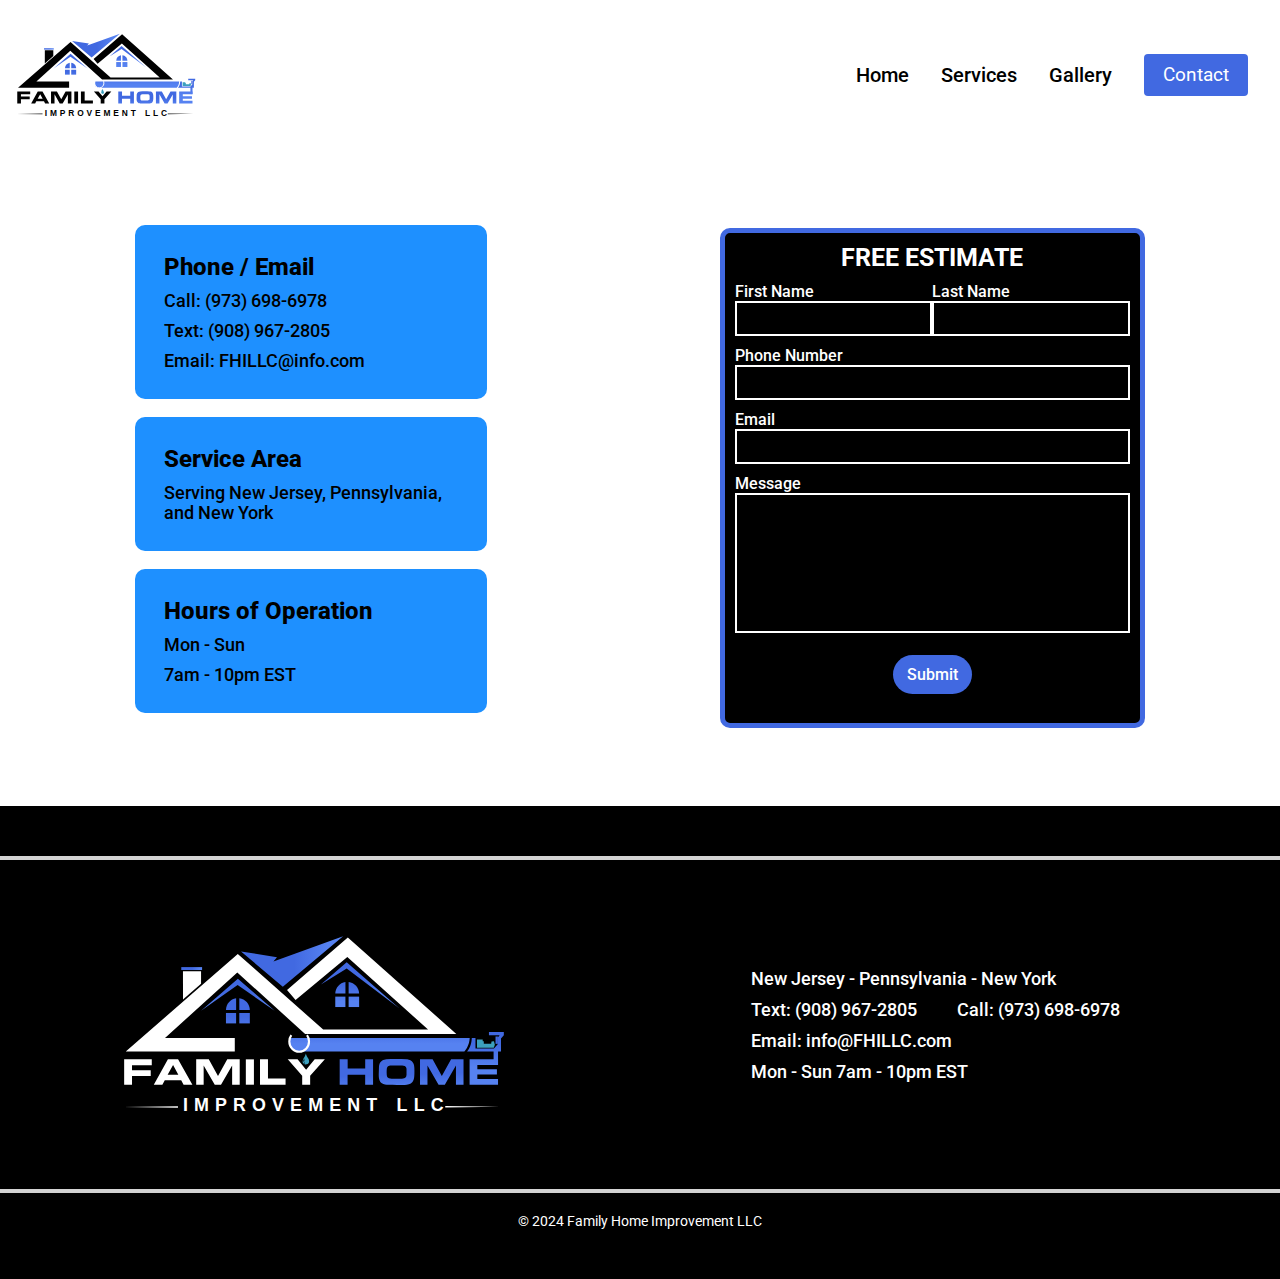
==== contact.html @ b4e6d596 "Added contact page and styling" ====
<!DOCTYPE html>
<html lang="en">
<head>
    <meta charset="UTF-8">
    <title>Contact</title>
    <meta name="viewport" content="width=device-width initial-scale=1">
    <link rel="stylesheet" href="style.css"/>
    <link rel="preconnect" href="https://fonts.googleapis.com">
    <link rel="preconnect" href="https://fonts.gstatic.com" crossorigin>
    <link href="https://fonts.googleapis.com/css2?family=Roboto:ital,wght@0,100;0,300;0,400;0,500;0,700;0,900;1,100;1,300;1,400;1,500;1,700;1,900&display=swap" rel="stylesheet">

</head>
<body>

<nav class="navbar">
    <div class="navbar_container">
        <a href="main.html" id="navbar_logo">
            <img id="logo" src="Logo.svg">
        </a>

        <ul class="navbar_menu">
            <li class="navbar_item">
                <a href="main.html" class="navbar_links">
                    Home
                </a>
            </li>
            <li class="navbar_item">
                <a href="/" class="navbar_links">
                    Services
                </a>
            </li>
            <li class="navbar_item">
                <a href="gallery.html" class="navbar_links">
                    Gallery
                </a>
            </li>

        </ul>
        <div class="navbar_btn">
            <a href="/" class="button">
                Contact
            </a></div>
        <div class="navbar_toggle" id="mobile-menu">
            <span class="bar"></span>
            <span class="bar"></span>
            <span class="bar"></span>
        </div>
    </div>
</nav>
<section class="contact">
    <div class="contact_container">
        <ul class="contact_options">
            <li>
                <h2>Phone / Email</h2>
                <div>Call: (973) 698-6978</div>
                <div>Text: (908) 967-2805</div>
                <div>Email: FHILLC@info.com</div>
            </li>
            <li>
                <h2>Service Area</h2>
                <div>Serving New Jersey, Pennsylvania, and New York</div>
            </li>
            <li>
                <h2>Hours of Operation</h2>
                <div>Mon - Sun</div>
                <div>7am - 10pm EST</div>
            </li>
        </ul>
        <form class="contact_form">
            <div class="hero_form-row">
                <div id="contact_form-title">
                    FREE ESTIMATE
                </div>
            </div>
            <div class="hero_form-row">
                <div class="hero_input">
                    <label class="hero_input-label" for="first_name">First Name</label>
                    <input class="hero_input-box" type="text" id="first_name" name="first_name" required>
                </div>
                <div class="hero_input">
                    <label class="hero_input-label" for="last_name">Last Name</label>
                    <input class="hero_input-box" type="text" id="last_name" name="last_name" required>
                </div>
            </div>
            <div class="hero_form-row">
                <div class="hero_input">
                    <label class="hero_input-label" for="number">Phone Number</label>
                    <input class="hero_input-box" type="text" id="number" name="number" required>
                </div>
            </div>
            <div class="hero_form-row">
                <div class="hero_input">
                    <label class="hero_input-label" for="email"> Email</label>
                    <input class="hero_input-box" type="text" id="email" name="email" required>
                </div>
            </div>
            <div class="hero_form-row">
                <div class="hero_input">
                    <label class="hero_input-label" for="contact_message"> Message </label>
                    <textarea id="contact_message" name="message" required></textarea>
                </div>
            </div>
            <a href="/" id="contact_button">
                Submit
            </a>

        </form>
    </div>
</section>

<section class="footer">
    <footer>

        <div id="footer_container">
            <img class="logo" src="Logo%20White.svg">
            <div id="footer_text">
                <div id="footer_states">New Jersey - Pennsylvania - New York</div>
                <div id="footer_contact">
                    <div class="footer_contact-element">Text: (908) 967-2805</div>
                    <div class="footer_contact-element">Call: (973) 698-6978</div>
                    <div id="footer_email" class="footer_contact-element">Email: info@FHILLC.com</div>
                </div>
                <div id="footer_hours">Mon - Sun 7am - 10pm EST </div>
            </div>
        </div>
        <div id="footer_copyright">&copy; 2024 Family Home Improvement LLC</div>

    </footer>
</section>
</body>
</html>
---- style.css ----
* {
    margin: 0;
    padding: 0;
    box-sizing: border-box;
    font-family: "Roboto", Arial, sans-serif;
    font-style: normal;
}


.navbar {
    background-color: white;
    position: sticky;

    top: 0; z-index: 999;
    height: 150px;
    display: flex;
    justify-content: center;
    align-items: center;
    font-size: 1.2rem;


}




.navbar_container {
    display: flex;
    justify-content: center;
    z-index: 1;
    width: 80rem;
    max-width: 100%;
    padding-right: 1.25%;
    padding-left: 1.25%;

}

#navbar_logo {
    display: flex;
    align-items: center;
    cursor: pointer;
    text-decoration: none;
    margin-right: auto;
}

#logo {
    width: 60%;
    max-height: 100%;
    /*
    width: 225px;
    height: 104px;

     */

}

.navbar_menu {
    display: flex;
    align-items: center;
    list-style: none;
    text-align: center;
    margin-left: auto;


}


.navbar_links {
    display: flex;
    text-decoration: none;
    padding: 0 1rem;

    color: black;
    font-weight: 500;
    font-size: 1.25rem;


}


.navbar_btn {
    display: flex;
    justify-content: center;
    align-items: center;
    padding: 0 1rem;
    max-height: 150px;

}

.button {
    max-height: 150px;
    display: flex;
    justify-content: center;
    align-items: center;
    text-decoration: none;
    padding: .6rem 1.2rem;
    border: none;
    outline: none;
    border-radius: 4px;
    background: #4169E1;
    color: #fff;
}

.button:hover {
    background: grey;
    transition: all 0.3s ease;
}

.navbar_links:hover {
    color: #4169E1;
    transition: all 0.3s ease;
}

@media screen and (max-width: 60rem) {
    .navbar_container {

        align-items: center;
        height: 80px;
        z-index: 1;


    }


    .navbar {
        height: 80px;
    }



    #logo {
        max-width: 50%;
    }


    .navbar_menu {
        display: grid;
        grid-template-columns: auto;
        margin: 0;
        width: 100%;
        position: absolute;
        top: -62.5rem;
        opacity: 0;
        transition: all 0.5s ease;
        height: 50vh;
        z-index: -1;
        background: white;
    }

    .navbar_menu.active {
        background: white;
        top: 100%;
        opacity: 1;
        transition: all 0.5s ease;
        z-index: 99;
        height: auto;
        font-size: 1.6rem;

    }



    .navbar_toggle {

        display: flex;
        flex-direction: column;
        gap: 5px;
        height: auto;
        width: auto;

    }



    .navbar_toggle .bar{

        width: 25px;
        height: 3px;
        transition: all 0.3s ease-in-out;
        background: black;

    }

    .navbar_item {
        width: 100%;
    }

    .navbar_links {
        text-align: center;
        padding: 2rem;
        width: 100%;
        display: table;
        font-size: 1.875rem;

    }



    .button {
        display: flex;
        justify-content: center;
        align-items: center;
        width: 100%;

    }

    .navbar_toggle {
        cursor: pointer;




    }

    #mobile-menu.is-active .bar:nth-child(2) {
        opacity: 0;

    }

    #mobile-menu.is-active .bar:nth-child(1) {
        transform: translateY(8px) rotate(45deg);

    }

    #mobile-menu.is-active .bar:nth-child(3) {
        transform: translateY(-8px) rotate(-45deg);

    }

}





.hero {
    width: 100%;
    display: flex;
    justify-content: center;
    background-image: url('siding-image2.png');
    background-size: cover;
    background-position: top;
    background-repeat: no-repeat;
}

.hero_container {
    max-width: 80rem;
    display: flex;
    justify-content: space-between;

    align-items: center;
    color: white;
    min-height: 39.375rem;
    padding: 75px 1.2rem;

}

.hero_message {
    max-width: 45%;
    display: flex;
    flex-direction: column;

    text-shadow: .125rem .125rem .3125rem rgba(0, 0, 0, 0.7);
}

.hero_title {

    font-weight: 900;
    font-size: 5rem;

}

.hero_subtitle {
    font-weight: 500;
    font-size: 1.875rem;
}



.hero_form {
    max-width: 45%;
    display: flex;
    flex-direction: column;
    align-items: center;
    padding: .625rem .625rem;
    gap: .625rem 0;
    width: 26.5625rem;
    border: 5px solid #4169E1;
    border-radius: 10px;
    background-color: rgba(0, 0, 0, 0.75);
    height: 31.25rem;
    font-size: 1rem;

    font-weight: 500;
}

.hero_form-row {
    width: 100%;
    display: flex;
    background-color: rgba(0, 0, 0, 0);

}

#hero_form-title {
    width: 100%;
    font-weight: 700;
    font-size: 1.55rem;
    text-align: center;
}

.hero_input {
    width: 100%;

    /*display: flex;
    justify-content: center;
    flex-direction: column;

     */

}

.hero_input-box {
    width: 100%;

    height: 2.1875rem;
    border: 2px solid white;
    background-color: rgba(0, 0, 0, 0);
    color: white;
    font-size: 1rem;
    font-family: "Roboto", serif;
    font-style: normal;

    font-weight: 500;

}

#message {
    width: 100%;

    height: 8.75rem;
    border: 2px solid white;
    background-color: rgba(0, 0, 0, 0);
    color: white;
    font-size: 1rem;
    font-family: "Roboto", serif;
    font-style: normal;


    font-weight: 500;
    resize: none;
    margin-bottom: 2%;

}

#hero_button {
    display: flex;
    justify-content: center;
    align-items: center;
    text-decoration: none;
    padding: .625rem 1.25rem;

    border: none;
    outline: none;
    border-radius: 300px;
    background: #4169E1;
    color: #fff;

    width: 20%;
    margin-bottom: 2%;

}




@media screen and (max-width: 56.25rem) {
    .hero_container {
        justify-content: center;
    }

    .hero_form {
        display: none;
    }

    .hero_message {
        max-width: 85%;

    }

}

.service {
    width: 100%;
    display: flex;
    justify-content: center;
    background-color: white;
}

.service_container {
    width: 80rem;
    max-width: 100%;
    display: grid;
    justify-content: center;
    grid-template-columns: repeat(3, 1fr);
    gap: 40px;
    padding: 100px 1.2rem;

    /*max-width: 1280px;
    padding-top: 50px;
    padding-bottom: 50px;
    display: flex;
    justify-content: center;

     */
}

.service_card {
    display: flex;
    flex-direction: column;
    /* width: 300px;

     */
    width: 100%;
    min-width: 9.375rem;

    background-color: lightgrey;
    color: black;

    border-radius: 10px;

    overflow: clip;


}


.service_image {
    width: 100%;
    aspect-ratio: 2/1.25;

}

.service_description {
    padding: 15px 5%;
    display: flex;
    flex-direction: column;


}

.service_title {
    padding-bottom: 3%;
    font-size: 1.875rem;
    font-weight: 700;
}

.service_subtitle {
    font-size: 1.25rem;
    font-weight: 400;
}

.service_button {
    display: flex;
    justify-content: center;
    align-items: center;
    text-decoration: none;
    padding: 10px 20px;

    border: none;
    outline: none;
    border-radius: 300px;
    background: #4169E1;
    color: #fff;
    width: 9.375rem;
    margin: auto 0 20px 5%;

}



@media screen and (max-width: 46.875rem){
        .service_container {
            grid-template-columns: 1fr;

        }
    .service_image {
        width: 100%;
        aspect-ratio: 2/.75;

    }


}


.footer {

    width: 100%;
    justify-content: center;
    background-color: black;
    display: flex;

}

footer {
    display: flex;
    flex-direction: column;
    justify-content: center;
    align-items: center;
    padding: 50px 0;
    max-width: 100%;
    width: 80rem;
    color: white;


}

#footer_container {
    width: 100%;
    display: flex;
    justify-content: space-around;
    align-items: center;
    padding: 75px 0;
    border-top: lightgrey 4px solid;
    border-bottom: lightgrey 4px solid;


}

#footer_text {
    display: flex;
    flex-direction: column;
    gap: 10px 0;
    font-size: 1.125rem;
    font-weight: 500;
}

.logo {
    width: 30%;
    min-width: 15.625rem;
}

#footer_contact {
    display: grid;
    grid-template-columns: repeat(2, 1fr);
    gap: 10px 5px;


}

#footer_copyright {
    padding-top: 20px;
    text-align: center;

    font-size: .875rem;
    font-weight: 400;
}

@media screen and (max-width: 46.875rem){

    #footer_container {
        flex-direction: column;
        gap: 20px;
        text-align: center;


    }
    .logo {
        width: 50%;
        max-width: 90%;
    }

    #footer_text {
        max-width: 90%;
    }

    #footer_contact {
        text-align: left;
    }


}


.contact {
    width: 100%;
    display: flex;
    justify-content: center;
}

.contact_container {
    max-width: 100%;
    width: 80rem;
    padding: 75px 1.2rem;
    display: flex;
    justify-content: space-around;
    align-items: center;

}

.contact_options li {
    list-style: none;
    margin-bottom: 5%;
    padding: 8% 8%;
    background-color: dodgerblue;
    border-radius: 10px;
    display: flex;
    flex-direction: column;
    gap: 10px 0;
    width: 22rem;
}

.contact_options h2 {
    font-weight: 800;
    font-size: 1.5rem;
}

.contact_options div {
    font-weight: 500;
    font-size: 1.1rem;
}



.contact_form {
    max-width: 45%;
    display: flex;
    flex-direction: column;
    align-items: center;
    padding: .625rem .625rem;
    gap: .625rem 0;
    width: 26.5625rem;
    border: 5px solid #4169E1;
    border-radius: 10px;
    background-color: black;
    height: 31.25rem;
    font-size: 1rem;

    font-weight: 500;
    color: white;
}

.hero_form-row {
    width: 100%;
    display: flex;
    background-color: rgba(0, 0, 0, 0);

}

#contact_form-title {
    width: 100%;
    font-weight: 700;
    font-size: 1.55rem;
    text-align: center;
}

.hero_input {
    width: 100%;

    /*display: flex;
    justify-content: center;
    flex-direction: column;

     */

}

.hero_input-box {
    width: 100%;

    height: 2.1875rem;
    border: 2px solid white;
    background-color: rgba(0, 0, 0, 0);
    color: white;
    font-size: 1rem;
    font-family: "Roboto", serif;
    font-style: normal;

    font-weight: 500;

}

#contact_message {
    width: 100%;

    height: 8.75rem;
    border: 2px solid white;
    background-color: rgba(0, 0, 0, 0);
    color: white;
    font-size: 1rem;
    font-family: "Roboto", serif;
    font-style: normal;


    font-weight: 500;
    resize: none;
    margin-bottom: 2%;

}

#contact_button {
    display: flex;
    justify-content: center;
    align-items: center;
    text-decoration: none;
    padding: .625rem 1.25rem;

    border: none;
    outline: none;
    border-radius: 300px;
    background: #4169E1;
    color: #fff;

    width: 20%;
    margin-bottom: 2%;

}

@media screen and (max-width: 56.25rem) {


    .contact_options {
        max-width: 100%;
        width: 32rem;
        gap: 0;
    }

    .contact_options li {
        width: 100%;
    }

    .contact_form {
        width: 32rem;
        max-width: 100%;
    }
    .contact_container {
        flex-direction: column;
        align-items: center;
        justify-content: center;
    }





}
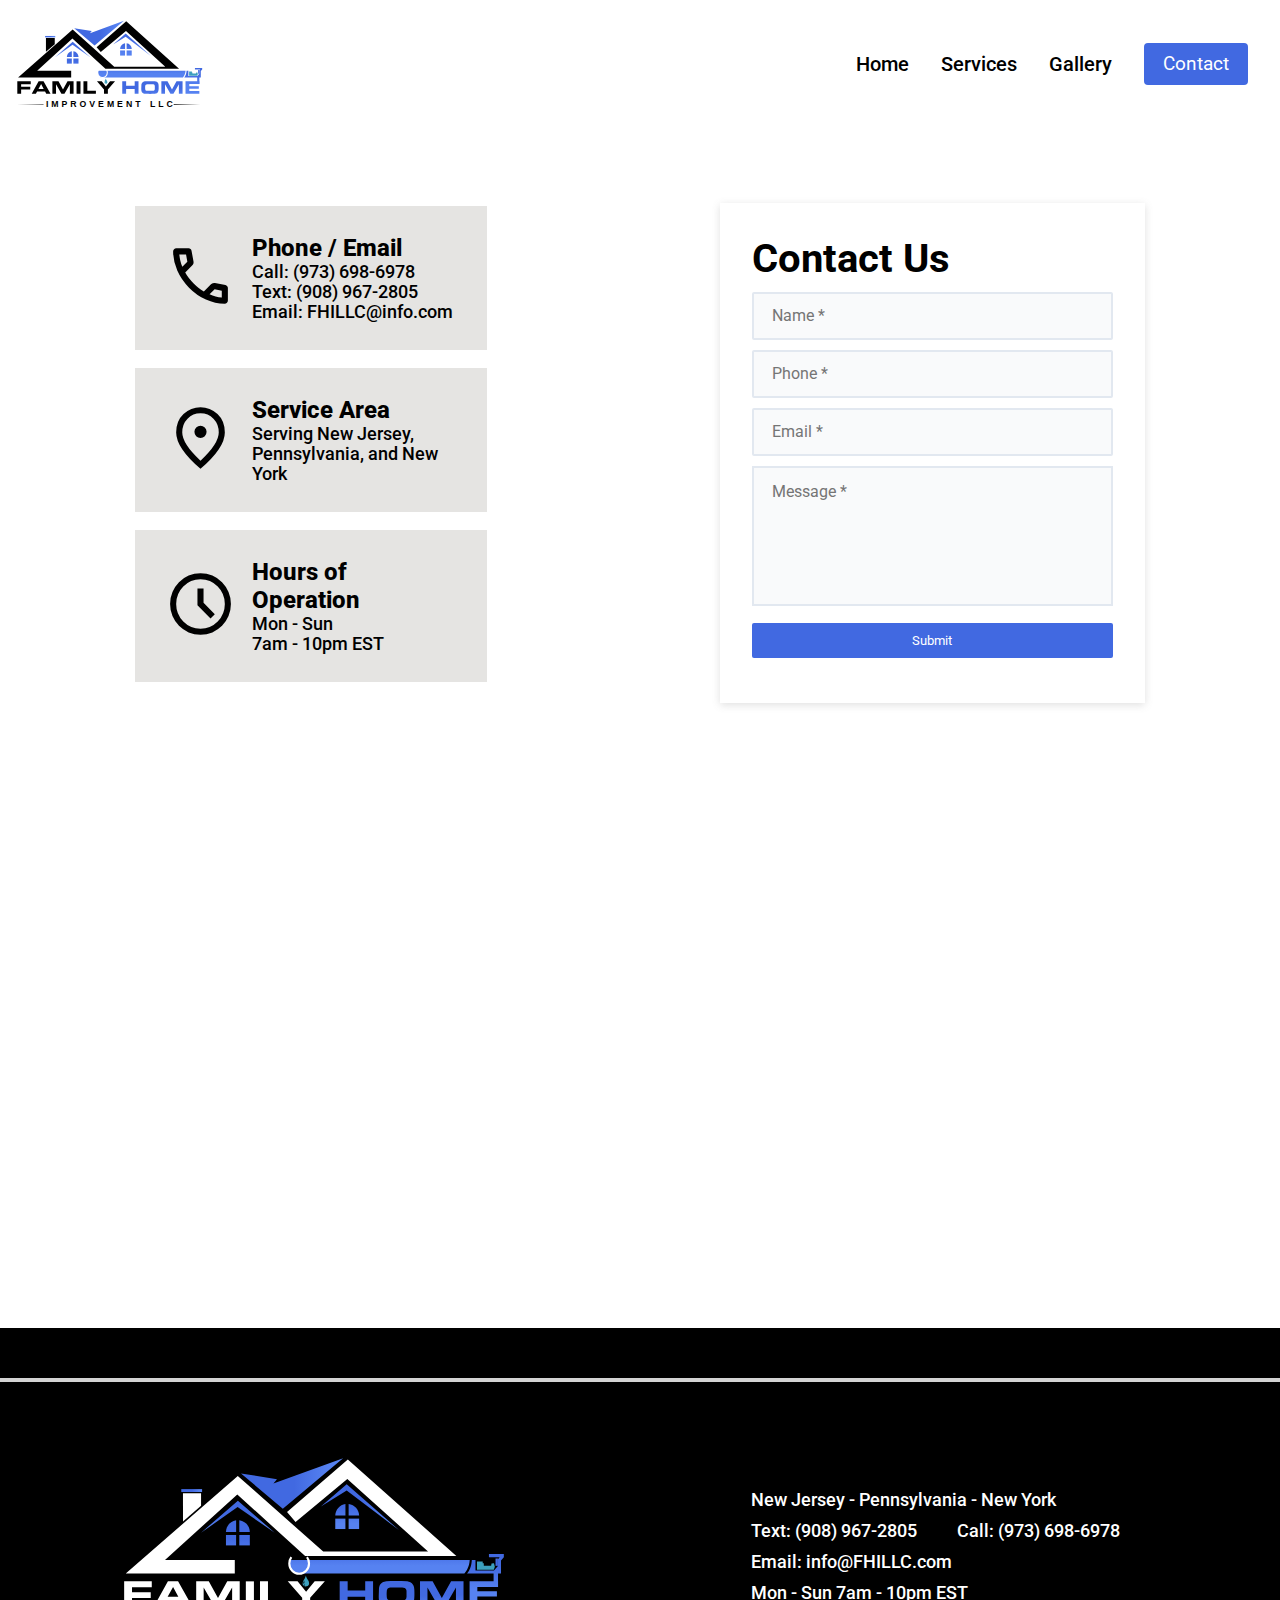
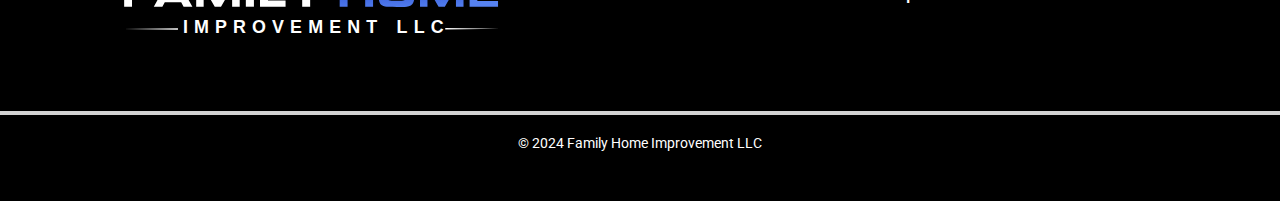
==== commit 6e942248: "SETUP CONTACT PAGE" ====
--- a/contact.html
+++ b/contact.html
@@ -2,7 +2,9 @@
 <html lang="en">
 <head>
     <meta charset="UTF-8">
-    <title>Contact</title>
+    <meta name="description" content="Family Home Improvement - Roofing, Siding & Metal Roofing Services in NJ, PA, NY">
+    <meta name="keywords" content="roofing, metal roofing, siding, gutters, home improvement">
+    <title>Family Home Improvement LLC | Contact</title>
     <meta name="viewport" content="width=device-width initial-scale=1">
     <link rel="stylesheet" href="style.css"/>
     <link rel="preconnect" href="https://fonts.googleapis.com">
@@ -12,120 +14,137 @@
 </head>
 <body>
 
-<nav class="navbar">
-    <div class="navbar_container">
-        <a href="main.html" id="navbar_logo">
-            <img id="logo" src="Logo.svg">
-        </a>
+    <nav aria-label="Main navigation">
+        <!-- Navigation Content-->
+        <div class="nav-container">
+            <a href="main.html" id="nav-logo">
+                <img alt="Family Home Improvement company logo" id="logo" src="Logo.svg" loading="eager">
+            </a>
+            <ul class="nav-menu">
+                <li class="nav-item">
+                    <a href="main.html" class="nav-links">
+                        Home
+                    </a>
+                </li>
+                <li id="nav-services" class="nav-item">
+                    <a id="services" class="nav-links">
+                        Services
+                    </a>
+                    <div id="services-menu" aria-label="Services submenu" role="menu">
+                        <a href="roofing.html" id="roofing">Roofing</a>
+                        <a href="siding.html">Siding & Gutters</a>
+                        <a href="metal-roofing.html">Metal Roofing</a>
+                    </div>
+                </li>
+                <li class="nav-item">
+                    <a href="gallery.html" class="nav-links">
+                        Gallery
+                    </a>
+                </li>
+            </ul>
+            <div class="nav-btn">
+                <a href="contact.html" class="button">
+                    Contact
+                </a></div>
+            <div class="nav-toggle" id="mobile-menu">
+                <span class="bar"></span>
+                <span class="bar"></span>
+                <span class="bar"></span>
+            </div>
+        </div>
+    </nav>
+    <main>
+        <section class="contact">
+            <!-- Contact Content-->
 
-        <ul class="navbar_menu">
-            <li class="navbar_item">
-                <a href="main.html" class="navbar_links">
-                    Home
-                </a>
-            </li>
-            <li class="navbar_item">
-                <a href="/" class="navbar_links">
-                    Services
-                </a>
-            </li>
-            <li class="navbar_item">
-                <a href="gallery.html" class="navbar_links">
-                    Gallery
-                </a>
-            </li>
+            <div class="contact-container">
+                <ul class="contact-options">
+                    <li>
+                        <div class="contact-icon">
+                            <img alt="" src="call_24dp_000000_FILL0_wght400_GRAD0_opsz24.svg">
 
-        </ul>
-        <div class="navbar_btn">
-            <a href="/" class="button">
-                Contact
-            </a></div>
-        <div class="navbar_toggle" id="mobile-menu">
-            <span class="bar"></span>
-            <span class="bar"></span>
-            <span class="bar"></span>
-        </div>
-    </div>
-</nav>
-<section class="contact">
-    <div class="contact_container">
-        <ul class="contact_options">
-            <li>
-                <h2>Phone / Email</h2>
-                <div>Call: (973) 698-6978</div>
-                <div>Text: (908) 967-2805</div>
-                <div>Email: FHILLC@info.com</div>
-            </li>
-            <li>
-                <h2>Service Area</h2>
-                <div>Serving New Jersey, Pennsylvania, and New York</div>
-            </li>
-            <li>
-                <h2>Hours of Operation</h2>
-                <div>Mon - Sun</div>
-                <div>7am - 10pm EST</div>
-            </li>
-        </ul>
-        <form class="contact_form">
-            <div class="hero_form-row">
-                <div id="contact_form-title">
-                    FREE ESTIMATE
+                        </div>
+                        <div class="contact-info">
+                            <h2>Phone / Email</h2>
+                            <div>Call: (973) 698-6978</div>
+                            <div>Text: (908) 967-2805</div>
+                            <div>Email: FHILLC@info.com</div>
+                        </div>
+
+                    </li>
+                    <li>
+                        <div class="contact-icon">
+                            <img  src="location_on_24dp_000000_FILL0_wght400_GRAD0_opsz24.svg">
+
+                        </div>
+                        <div class="contact-info">
+                            <h2>Service Area</h2>
+                            <div>Serving New Jersey, Pennsylvania, and New York</div>
+                        </div>
+
+                    </li>
+                    <li>
+                        <div class="contact-icon">
+                            <img  src="schedule_24dp_000000_FILL0_wght400_GRAD0_opsz24.svg">
+
+                        </div>
+                        <div class="contact-info">
+                            <h2>Hours of Operation</h2>
+                            <div>Mon - Sun</div>
+                            <div>7am - 10pm EST</div>
+                        </div>
+
+                    </li>
+                </ul>
+                <form class="contact-form" role="form" aria-label="Contact Form">
+                    <h2 id="contact-form-title">
+                        Contact Us
+                    </h2>
+                    <input class="contact-input-box" type="text" placeholder="Name *"  required>
+                    <input class="contact-input-box" type="tel" placeholder="Phone *" required>
+                    <input class="contact-input-box" type="email" placeholder="Email *" required>
+
+                    <textarea id="contact-message" placeholder="Message *"required></textarea>
+
+                    <button type="submit"  id="contact-button">
+                        Submit
+                    </button>
+
+                </form>
+            </div>
+        </section>
+        <section id="map">
+            <!-- Map Content -->
+            <div id="map-container">
+                <iframe
+                    src="https://www.google.com/maps/embed?pb=!1m18!1m12!1m3!1d6054.880495842298!2d-74.24339212270588!3d40.64222484188212!2m3!1f0!2f0!3f0!3m2!1i1024!2i768!4f13.1!3m3!1m2!1s0x89c3b2dd5ae3631f%3A0x3bb146bf616a1fdb!2s112%20E%20Baltimore%20Ave%2C%20Linden%2C%20NJ%2007036!5e0!3m2!1sen!2sus!4v1730683232232!5m2!1sen!2sus"
+                    title="Family Home Improvement office location"
+                    width="600" height="450" style="border:0;" allowfullscreen="" loading="lazy" referrerpolicy="no-referrer-when-downgrade">
+
+                </iframe>
+            </div>
+        </section>
+    </main>
+
+    <footer>
+        <!-- Footer Content-->
+        <div id="footer-container">
+            <div id="footer-container-text">
+                <img alt="" class="logo" src="Logo%20White.svg">
+                <div id="footer-text">
+                    <div id="footer-states">New Jersey - Pennsylvania - New York</div>
+                    <div id="footer-contact">
+                        <div class="footer-contact-element">Text: (908) 967-2805</div>
+                        <div class="footer-contact-element">Call: (973) 698-6978</div>
+                        <div id="footer-email" class="footer-contact-element">Email: info@FHILLC.com</div>
+                    </div>
+                    <div id="footer-hours">Mon - Sun 7am - 10pm EST </div>
                 </div>
             </div>
-            <div class="hero_form-row">
-                <div class="hero_input">
-                    <label class="hero_input-label" for="first_name">First Name</label>
-                    <input class="hero_input-box" type="text" id="first_name" name="first_name" required>
-                </div>
-                <div class="hero_input">
-                    <label class="hero_input-label" for="last_name">Last Name</label>
-                    <input class="hero_input-box" type="text" id="last_name" name="last_name" required>
-                </div>
-            </div>
-            <div class="hero_form-row">
-                <div class="hero_input">
-                    <label class="hero_input-label" for="number">Phone Number</label>
-                    <input class="hero_input-box" type="text" id="number" name="number" required>
-                </div>
-            </div>
-            <div class="hero_form-row">
-                <div class="hero_input">
-                    <label class="hero_input-label" for="email"> Email</label>
-                    <input class="hero_input-box" type="text" id="email" name="email" required>
-                </div>
-            </div>
-            <div class="hero_form-row">
-                <div class="hero_input">
-                    <label class="hero_input-label" for="contact_message"> Message </label>
-                    <textarea id="contact_message" name="message" required></textarea>
-                </div>
-            </div>
-            <a href="/" id="contact_button">
-                Submit
-            </a>
+            <small id="footer-copyright">&copy; 2024 Family Home Improvement LLC</small>
+        </div>
+    </footer>
 
-        </form>
-    </div>
-</section>
-
-<section class="footer">
-    <footer>
-
-        <div id="footer_container">
-            <img class="logo" src="Logo%20White.svg">
-            <div id="footer_text">
-                <div id="footer_states">New Jersey - Pennsylvania - New York</div>
-                <div id="footer_contact">
-                    <div class="footer_contact-element">Text: (908) 967-2805</div>
-                    <div class="footer_contact-element">Call: (973) 698-6978</div>
-                    <div id="footer_email" class="footer_contact-element">Email: info@FHILLC.com</div>
-                </div>
-                <div id="footer_hours">Mon - Sun 7am - 10pm EST </div>
-            </div>
-        </div>
-        <div id="footer_copyright">&copy; 2024 Family Home Improvement LLC</div>
-
-    </footer>
-</section>
+    <script src = "app.js"></script>
 </body>
 </html>--- a/style.css
+++ b/style.css
@@ -7,35 +7,32 @@
 }
 
 
-.navbar {
+/*
+NAVIGATION MENU STYLING
+*/
+
+nav {
     background-color: white;
     position: sticky;
-
     top: 0; z-index: 999;
-    height: 150px;
+    height: auto;
     display: flex;
     justify-content: center;
     align-items: center;
     font-size: 1.2rem;
-
-
-}
-
-
-
-
-.navbar_container {
+}
+
+.nav-container {
     display: flex;
     justify-content: center;
     z-index: 1;
     width: 80rem;
     max-width: 100%;
-    padding-right: 1.25%;
-    padding-left: 1.25%;
-
-}
-
-#navbar_logo {
+    padding: 1.25rem 1.25%;
+}
+
+#nav-logo {
+    width: 15%;
     display: flex;
     align-items: center;
     cursor: pointer;
@@ -44,47 +41,82 @@
 }
 
 #logo {
-    width: 60%;
+    width: 100%;
     max-height: 100%;
-    /*
-    width: 225px;
-    height: 104px;
-
-     */
-
-}
-
-.navbar_menu {
+}
+
+#services-menu {
+    background-color: white;
+    width: auto;
+    display: grid;
+    grid-template-columns: 1fr;
+    position: absolute;
+    top: 100%;
+    opacity: 0;
+    visibility: hidden;
+    transition: all 0.3s ease;
+    text-align: start;
+    margin-left: 1rem;
+    border-top: #4169E1 1px solid;
+    border-bottom-left-radius: 5px;
+    border-bottom-right-radius: 5px;
+}
+
+#services-menu a {
+    margin: 0 1rem;
+    padding: 1rem 0;
+}
+
+#services-menu a:nth-child(2) {
+    border-top: lightgrey 1px solid;
+}
+
+#services-menu a:nth-child(3) {
+    border-top: lightgrey 1px solid;
+}
+
+#services-menu a:hover {
+    color: #4169E1;
+    cursor: pointer;
+}
+
+#services-menu:hover {
+    opacity: 1;
+    visibility: visible;
+    z-index: 999
+}
+
+#services:hover + #services-menu,
+#services-menu:hover {
+    opacity: 1;
+    visibility: visible;
+}
+
+.nav-menu {
     display: flex;
     align-items: center;
     list-style: none;
     text-align: center;
     margin-left: auto;
-
-
-}
-
-
-.navbar_links {
+    position: relative;
+}
+
+.nav-links {
     display: flex;
     text-decoration: none;
     padding: 0 1rem;
-
     color: black;
     font-weight: 500;
     font-size: 1.25rem;
-
-
-}
-
-
-.navbar_btn {
+}
+
+
+.nav-btn {
     display: flex;
     justify-content: center;
     align-items: center;
     padding: 0 1rem;
     max-height: 150px;
-
 }
 
 .button {
@@ -106,34 +138,39 @@
     transition: all 0.3s ease;
 }
 
-.navbar_links:hover {
+.nav-links:hover {
     color: #4169E1;
     transition: all 0.3s ease;
 }
 
-@media screen and (max-width: 60rem) {
-    .navbar_container {
+@media screen and (max-width: 61.25rem) {
+    .nav-container {
 
         align-items: center;
         height: 80px;
         z-index: 1;
-
-
-    }
-
-
-    .navbar {
+    }
+
+
+    .nav {
         height: 80px;
     }
 
-
+    #nav-logo {
+        width: auto;
+        height: 70px;
+        display: flex;
+        align-items: center;
+        cursor: pointer;
+        text-decoration: none;
+        margin-right: auto;
+    }
 
     #logo {
-        max-width: 50%;
-    }
-
-
-    .navbar_menu {
+        max-width: 100%;
+    }
+
+    .nav-menu {
         display: grid;
         grid-template-columns: auto;
         margin: 0;
@@ -147,51 +184,45 @@
         background: white;
     }
 
-    .navbar_menu.active {
+    .nav-menu.active {
         background: white;
         top: 100%;
         opacity: 1;
         transition: all 0.5s ease;
-        z-index: 99;
+        z-index: 999;
         height: auto;
         font-size: 1.6rem;
-
-    }
-
-
-
-    .navbar_toggle {
-
+    }
+
+
+
+    .nav-toggle {
         display: flex;
         flex-direction: column;
         gap: 5px;
         height: auto;
         width: auto;
-
-    }
-
-
-
-    .navbar_toggle .bar{
-
+    }
+
+
+
+    .nav-toggle .bar{
         width: 25px;
         height: 3px;
         transition: all 0.3s ease-in-out;
         background: black;
-
-    }
-
-    .navbar_item {
+    }
+
+    .nav-item {
         width: 100%;
     }
 
-    .navbar_links {
+    .nav-links {
         text-align: center;
         padding: 2rem;
         width: 100%;
         display: table;
         font-size: 1.875rem;
-
     }
 
 
@@ -201,49 +232,102 @@
         justify-content: center;
         align-items: center;
         width: 100%;
-
-    }
-
-    .navbar_toggle {
+    }
+
+    .nav-toggle {
         cursor: pointer;
-
-
-
-
     }
 
     #mobile-menu.is-active .bar:nth-child(2) {
         opacity: 0;
-
     }
 
     #mobile-menu.is-active .bar:nth-child(1) {
         transform: translateY(8px) rotate(45deg);
-
     }
 
     #mobile-menu.is-active .bar:nth-child(3) {
         transform: translateY(-8px) rotate(-45deg);
-
-    }
-
-}
-
-
-
+    }
+
+    #nav-services {
+        display: flex;
+        flex-direction: column;
+        align-items: center;
+    }
+
+    #services::after {
+        content: '\25BC';
+        display: inline-block;
+        font-size: 0.5em;
+        transition: transform 0.3s ease;
+    }
+
+    #services.active::after {
+        transform: rotate(180deg);
+    }
+
+    #services-menu {
+        transition: 0s;
+        visibility: hidden;
+        opacity: 0;
+    }
+
+    #services-menu:hover {
+        opacity: 0;
+        visibility: hidden;
+    }
+
+    #services:hover + #services-menu,
+    #services-menu:hover {
+        opacity: 0;
+        visibility: hidden;
+    }
+
+    #services-menu.active {
+        background-color: white;
+        width: 200px;
+        display: grid;
+        grid-template-columns: 1fr;
+        top: 100%;
+        transition: 0s;
+        text-align: center;
+        row-gap: 5px;
+        opacity: 1;
+        position: initial;
+        visibility: visible;
+        z-index: 999
+    }
+
+    #services.active + #services-menu,
+    #services-menu.active {
+        position: initial;
+        transition: 0s;
+        row-gap: 10px;
+        opacity: 1;
+        visibility: visible;
+        text-align: center;
+    }
+}
+
+
+/*
+HERO SECTION STYLING
+*/
 
 
 .hero {
     width: 100%;
     display: flex;
     justify-content: center;
-    background-image: url('siding-image2.png');
+    background-image: linear-gradient(rgba(0, 0, 0, 0.25),rgba(0, 0, 0, 0.25)), url('Images/Gallery/image019.jpg');
+
     background-size: cover;
     background-position: top;
     background-repeat: no-repeat;
 }
 
-.hero_container {
+.hero-container {
     max-width: 80rem;
     display: flex;
     justify-content: space-between;
@@ -255,7 +339,7 @@
 
 }
 
-.hero_message {
+.hero-message {
     max-width: 45%;
     display: flex;
     flex-direction: column;
@@ -263,132 +347,110 @@
     text-shadow: .125rem .125rem .3125rem rgba(0, 0, 0, 0.7);
 }
 
-.hero_title {
+.hero-title {
 
     font-weight: 900;
-    font-size: 5rem;
-
-}
-
-.hero_subtitle {
+    font-size: 3.815rem;
+
+}
+
+.hero-subtitle {
     font-weight: 500;
-    font-size: 1.875rem;
-}
-
-
-
-.hero_form {
+    font-size: 1.953rem;
+}
+
+
+
+.hero-form {
     max-width: 45%;
     display: flex;
     flex-direction: column;
     align-items: center;
-    padding: .625rem .625rem;
+    padding: 2rem 2rem;
     gap: .625rem 0;
     width: 26.5625rem;
-    border: 5px solid #4169E1;
+    border: 5px solid rgba(65, 105, 225, .75);
     border-radius: 10px;
     background-color: rgba(0, 0, 0, 0.75);
     height: 31.25rem;
     font-size: 1rem;
-
     font-weight: 500;
 }
 
-.hero_form-row {
-    width: 100%;
-    display: flex;
-    background-color: rgba(0, 0, 0, 0);
-
-}
-
-#hero_form-title {
+#hero-form-title {
     width: 100%;
     font-weight: 700;
-    font-size: 1.55rem;
+    font-size: 2.25rem;
     text-align: center;
 }
 
-.hero_input {
-    width: 100%;
-
-    /*display: flex;
-    justify-content: center;
-    flex-direction: column;
-
-     */
-
-}
-
-.hero_input-box {
-    width: 100%;
-
-    height: 2.1875rem;
-    border: 2px solid white;
+.hero-input-box {
+    width: 100%;
+    height: 3rem;
+    border: 2px solid rgba(255, 255, 255, .75);
     background-color: rgba(0, 0, 0, 0);
     color: white;
     font-size: 1rem;
     font-family: "Roboto", serif;
     font-style: normal;
-
-    font-weight: 500;
-
+    border-radius: 2px;
+    font-weight: 400;
+    padding: 0 5%;
 }
 
 #message {
     width: 100%;
-
+    padding: 4% 5%;
     height: 8.75rem;
-    border: 2px solid white;
+    border: 2px solid rgba(255, 255, 255, .75);
     background-color: rgba(0, 0, 0, 0);
     color: white;
     font-size: 1rem;
     font-family: "Roboto", serif;
     font-style: normal;
-
-
-    font-weight: 500;
+    font-weight: 400;
     resize: none;
     margin-bottom: 2%;
-
-}
-
-#hero_button {
+}
+
+#hero-button {
     display: flex;
     justify-content: center;
     align-items: center;
     text-decoration: none;
-    padding: .625rem 1.25rem;
-
+    padding: .625rem ;
+    width: 100%;
     border: none;
     outline: none;
-    border-radius: 300px;
-    background: #4169E1;
+    border-radius: 2px;
     color: #fff;
-
-    width: 20%;
+    background-color: rgba(65, 105, 225, .75);
     margin-bottom: 2%;
-
 }
 
 
 
 
 @media screen and (max-width: 56.25rem) {
-    .hero_container {
+    .hero-container {
         justify-content: center;
     }
 
-    .hero_form {
+    .hero-form {
         display: none;
     }
 
-    .hero_message {
+    .hero-message {
         max-width: 85%;
 
     }
 
 }
 
+/*
+SERVICE SECTION STYLING
+*/
+
 .service {
     width: 100%;
     display: flex;
@@ -396,70 +458,53 @@
     background-color: white;
 }
 
-.service_container {
+.service-container {
     width: 80rem;
     max-width: 100%;
     display: grid;
     justify-content: center;
-    grid-template-columns: repeat(3, 1fr);
+    grid-template-columns: repeat(auto-fill, minmax(325px,1fr));
     gap: 40px;
     padding: 100px 1.2rem;
 
-    /*max-width: 1280px;
-    padding-top: 50px;
-    padding-bottom: 50px;
-    display: flex;
-    justify-content: center;
-
-     */
-}
-
-.service_card {
+}
+
+.service-card {
     display: flex;
     flex-direction: column;
-    /* width: 300px;
-
-     */
     width: 100%;
     min-width: 9.375rem;
-
     background-color: lightgrey;
     color: black;
-
     border-radius: 10px;
-
     overflow: clip;
-
-
-}
-
-
-.service_image {
+}
+
+
+.service-image {
     width: 100%;
     aspect-ratio: 2/1.25;
-
-}
-
-.service_description {
+    object-fit: cover;
+}
+
+.service-description {
     padding: 15px 5%;
     display: flex;
     flex-direction: column;
-
-
-}
-
-.service_title {
+}
+
+.service-title {
     padding-bottom: 3%;
-    font-size: 1.875rem;
+    font-size: 1.953rem;
     font-weight: 700;
 }
 
-.service_subtitle {
+.service-subtitle {
     font-size: 1.25rem;
     font-weight: 400;
 }
 
-.service_button {
+.service-button {
     display: flex;
     justify-content: center;
     align-items: center;
@@ -479,21 +524,568 @@
 
 
 @media screen and (max-width: 46.875rem){
-        .service_container {
-            grid-template-columns: 1fr;
-
-        }
-    .service_image {
+    .service-container {
+        grid-template-columns: 1fr;
+
+    }
+
+    .service-image {
         width: 100%;
         aspect-ratio: 2/.75;
-
-    }
-
-
-}
-
-
-.footer {
+    }
+}
+
+
+
+/*
+HEADER STYLING
+ */
+
+
+#roofing-header {
+    display: flex;
+    justify-content: center;
+    align-items: center;
+
+    background-image: linear-gradient(rgba(0, 0, 0, 0.5),rgba(0, 0, 0, 0.5)), url("Images/Gallery/image128.jpg");
+    background-size: cover;
+    background-position: bottom;
+    background-repeat: no-repeat;
+    height: 300px;
+    margin-bottom: 50px;
+
+}
+
+#siding-header {
+    display: flex;
+    justify-content: center;
+    align-items: center;
+
+    background-image: linear-gradient(rgba(0, 0, 0, 0.5),rgba(0, 0, 0, 0.5)), url("Images/Gallery/image079.jpg");
+    background-size: cover;
+    background-position: center;
+    background-repeat: no-repeat;
+    height: 300px;
+    margin-bottom: 50px;
+}
+
+#metal-roofing-header {
+    display: flex;
+    justify-content: center;
+    align-items: center;
+
+    background-image: linear-gradient(rgba(0, 0, 0, 0.5),rgba(0, 0, 0, 0.5)), url("Images/Gallery/image018.jpg");
+    background-size: cover;
+    background-position: center;
+    background-repeat: no-repeat;
+    height: 300px;
+    margin-bottom: 50px;
+}
+
+.header-container {
+    max-width: 100%;
+    width: 80rem;
+    text-align: center;
+    color: white;
+
+}
+
+
+.header-title {
+    text-shadow: 2px 2px 5px rgba(0, 0, 0, 0.7);
+    font-weight: 700;
+    font-size: 3.815rem;
+}
+
+/*
+STYLING FOR CONTENT SECTIONS ON SERVICE PAGES
+ */
+
+
+.main-content {
+    width: 100%;
+    display: flex;
+    justify-content: center;
+
+
+}
+
+.main-content-container {
+    display: flex;
+    justify-content: space-around;
+    align-items: center;
+    max-width: 100%;
+    width: 80rem;
+    padding: 0 1.2rem 75px 1.2rem;
+    gap: 5%;
+
+}
+
+.main-description {
+    max-width: 32rem;
+}
+
+.main-title {
+    font-size: 3.052rem;
+    font-weight: 700;
+    margin-bottom: 10px;
+    line-height: 1.05;
+}
+
+.main-description-written {
+    line-height: 1.6;
+    font-size: 1rem;
+    font-weight: 400;
+}
+
+
+.image-wrapper {
+    max-width: 32rem;
+}
+
+
+
+
+.main-image {
+    width: 100%;
+    height: auto;
+    object-fit: cover;
+    aspect-ratio: 1/1.2;
+
+}
+
+#main-buttons {
+    display: flex;
+    justify-content: center;
+    gap: 10px;
+}
+
+#content-divider {
+    width: 40rem;
+    max-width: 80%;
+    height: 2px;
+    background-color: grey;
+    border-radius: 300px;
+    margin-bottom: 55px;
+}
+
+.content-container .image-wrapper {
+    max-width: 100%;
+    width: 32rem;
+}
+
+#metal-roof-image-wrapper {
+    margin-top: 20px;
+    width: 50rem;
+    max-width: 100%;
+    padding: 0 1.2rem;
+}
+.more-content {
+    display: flex;
+    flex-direction: column;
+    justify-content: center;
+    align-items: center;
+    padding-bottom: 55px;
+
+}
+
+
+.content-container {
+    display: flex;
+    justify-content: space-evenly;
+    align-items: center;
+    max-width: 100%;
+    width: 80rem;
+    padding: 20px 1.2rem;
+
+
+}
+
+
+
+
+.content-description {
+    max-width: 32rem;
+}
+
+.content-title {
+    font-size: 2.441rem;
+    font-weight: 700;
+    line-height: 1.05;
+    margin-bottom: 10px;
+
+}
+
+.content-written {
+    line-height: 1.6;
+    font-size: 1rem;
+    font-weight: 400;
+}
+
+
+.content-image {
+    width: 100%;
+    height: auto;
+    object-fit: cover;
+    aspect-ratio: 3/2;
+    display: block;
+}
+
+
+
+@media screen and (max-width: 61.25rem) {
+
+    .content-title {
+        line-height: 1;
+    }
+
+    .main-title {
+        line-height: 1;
+    }
+
+    .main-content-container {
+        flex-direction: column;
+    }
+
+    .content-container {
+        flex-direction: column;
+    }
+    .image-wrapper {
+        max-width: 100%;
+        width: 32rem;
+    }
+
+    .main-description-written {
+        line-height: 1.4;
+
+    }
+
+    .content-written {
+        line-height: 1.4;
+    }
+
+}
+
+
+/*
+STYLING FOR GALLERY
+ */
+
+.gallery {
+    width: 100%;
+    display: flex;
+    flex-direction: column;
+    justify-content: center;
+    align-items: center;
+}
+
+.gallery-container {
+    max-width: 100%;
+    width: 80rem;
+
+    display: grid;
+    grid-template-columns: repeat(auto-fill,minmax(400px, 1fr));
+    gap: 10px;
+    justify-content: left;
+    padding: 10px 1.2rem 100px 1.2rem;
+
+}
+
+
+#all-filter-buttons {
+    width: 80rem;
+    height: auto;
+    max-width: 100%;
+    display: flex;
+    justify-content: start;
+    gap: .5rem;
+    padding: 0 1.2rem;
+
+}
+
+
+
+.filter-button {
+    padding: .5rem 1rem;
+    border: none;
+    border-radius: 4px;
+    cursor: pointer;
+    transition: all 0.3s ease;
+    font-weight: 500;
+    font-style: normal;
+
+}
+
+.filter-button.active {
+    background: #4169E1;
+    color: #fff;
+}
+
+
+@media screen and (max-width: 61.25rem) {
+    #all-filter-buttons {
+
+        padding-top: 10px;
+    }
+}
+
+@media screen and (max-width: 41.25rem) {
+    #all-filter-buttons {
+        position: sticky;
+        z-index: 998;
+        top: 90px;
+        padding-top: 0;
+        padding-bottom: 10px;
+    }
+
+
+}
+
+
+.image-item{
+    position: relative;
+
+
+
+
+
+}
+
+.image-item img{
+    width: 100%;
+    object-fit: cover;
+    aspect-ratio: 1/1;
+    display: block;
+
+    opacity: 0;
+    transition: opacity 0.3s ease;
+
+}
+
+.image-item img.loaded {
+
+    opacity: 1;
+
+}
+
+
+.loading-spinner {
+    position: absolute;
+    top: 50%;
+    left: 50%;
+    transform: translate(-50%, -50%);
+    width: 32px;
+    height: 32px;
+    border: 4px solid #e5e7eb;
+    border-top-color: #3b82f6;
+    border-radius: 50%;
+    animation: spin 1s linear infinite;
+}
+
+
+@keyframes spin {
+    to { transform: translate(-50%, -50%) rotate(360deg); }
+}
+
+.hidden {
+    display: none;
+}
+
+
+/*
+STYLING FOR CONTACT PAGE
+ */
+
+
+.contact {
+    width: 100%;
+    display: flex;
+    justify-content: center;
+}
+
+.contact-container {
+    max-width: 100%;
+    width: 80rem;
+    padding: 75px 1.2rem;
+    display: flex;
+    justify-content: space-around;
+    align-items: center;
+
+}
+
+.contact-options li {
+    list-style: none;
+    margin-bottom: 5%;
+    padding: 8% 8%;
+    background-color: #E5E4E2	;
+    display: flex;
+    width: 22rem;
+    justify-content: space-between;
+    align-items: center;
+}
+
+.contact-icon {
+    width: 25%;
+}
+
+.contact-icon img {
+    width: 100%;
+
+
+
+}
+.contact-info {
+    width: 70%;
+}
+
+
+.contact-options h2 {
+    font-weight: 800;
+    font-size: 1.5rem;
+}
+
+.contact-options div {
+    font-weight: 500;
+    font-size: 1.1rem;
+}
+
+
+
+.contact-form {
+    max-width: 45%;
+    display: flex;
+    flex-direction: column;
+    align-items: center;
+    padding: 2rem 2rem;
+    gap: .625rem 0;
+    width: 26.5625rem;
+    background-color: white;
+    height: 31.25rem;
+    font-size: 1rem;
+    box-shadow:  rgba(99, 99, 99, 0.2) 0 2px 8px 0;
+    font-weight: 500;
+}
+
+
+
+#contact-form-title {
+    width: 100%;
+    font-weight: 700;
+    font-size: 2.5rem;
+    text-align: left;
+}
+
+
+
+.contact-input-box {
+    width: 100%;
+
+    height: 3rem;
+    border: 2px solid #e2e8f0;
+    font-size: 1rem;
+    font-family: "Roboto", serif;
+    font-style: normal;
+    border-radius: 2px;
+    background-color: #f9fafb;
+    font-weight: 400;
+    padding: 0 5%;
+
+}
+
+#contact-message {
+    width: 100%;
+    padding: 4% 5%;
+    height: 8.75rem;
+    border: 2px solid #e2e8f0;
+    font-size: 1rem;
+    font-family: "Roboto", serif;
+    font-style: normal;
+    background-color: #f9fafb;
+
+
+    font-weight: 400;
+    resize: none;
+    margin-bottom: 2%;
+
+}
+
+#contact-button {
+    display: flex;
+    justify-content: center;
+    align-items: center;
+    text-decoration: none;
+    padding: .625rem 0;
+    width: 100%;
+    border: none;
+    outline: none;
+    border-radius: 2px;
+    background: #4169E1;
+    color: #fff;
+
+    margin-bottom: 2%;
+
+}
+
+@media screen and (max-width: 56.25rem) {
+
+
+    .contact-options {
+        max-width: 100%;
+        width: 32rem;
+        gap: 0;
+    }
+
+    .contact-options li {
+        width: 100%;
+        display: flex;
+    }
+
+
+
+    .contact-form {
+        width: 32rem;
+        max-width: 100%;
+    }
+    .contact-container {
+        flex-direction: column;
+        align-items: center;
+        justify-content: center;
+    }
+
+
+
+    .contact-info {
+        width: 60%;
+    }
+
+}
+
+#map {
+    width: 100%;
+    display: flex;
+    justify-content: center;
+
+}
+
+#map-container {
+    padding: 50px 1.2rem;
+    width: 80rem;
+    max-width: 100%;
+    display: flex;
+    justify-content: center;
+}
+
+iframe {
+    width: 70rem;
+    max-width: 100%;
+}
+
+
+/*
+FOOTER STYLING
+*/
+
+footer {
 
     width: 100%;
     justify-content: center;
@@ -502,7 +1094,7 @@
 
 }
 
-footer {
+#footer-container {
     display: flex;
     flex-direction: column;
     justify-content: center;
@@ -515,7 +1107,7 @@
 
 }
 
-#footer_container {
+#footer-container-text {
     width: 100%;
     display: flex;
     justify-content: space-around;
@@ -527,7 +1119,7 @@
 
 }
 
-#footer_text {
+#footer-text {
     display: flex;
     flex-direction: column;
     gap: 10px 0;
@@ -540,7 +1132,7 @@
     min-width: 15.625rem;
 }
 
-#footer_contact {
+#footer-contact {
     display: grid;
     grid-template-columns: repeat(2, 1fr);
     gap: 10px 5px;
@@ -548,7 +1140,7 @@
 
 }
 
-#footer_copyright {
+#footer-copyright {
     padding-top: 20px;
     text-align: center;
 
@@ -558,7 +1150,7 @@
 
 @media screen and (max-width: 46.875rem){
 
-    #footer_container {
+    #footer-container-text {
         flex-direction: column;
         gap: 20px;
         text-align: center;
@@ -570,11 +1162,11 @@
         max-width: 90%;
     }
 
-    #footer_text {
+    #footer-text {
         max-width: 90%;
     }
 
-    #footer_contact {
+    #footer-contact {
         text-align: left;
     }
 
@@ -582,170 +1174,3 @@
 }
 
 
-.contact {
-    width: 100%;
-    display: flex;
-    justify-content: center;
-}
-
-.contact_container {
-    max-width: 100%;
-    width: 80rem;
-    padding: 75px 1.2rem;
-    display: flex;
-    justify-content: space-around;
-    align-items: center;
-
-}
-
-.contact_options li {
-    list-style: none;
-    margin-bottom: 5%;
-    padding: 8% 8%;
-    background-color: dodgerblue;
-    border-radius: 10px;
-    display: flex;
-    flex-direction: column;
-    gap: 10px 0;
-    width: 22rem;
-}
-
-.contact_options h2 {
-    font-weight: 800;
-    font-size: 1.5rem;
-}
-
-.contact_options div {
-    font-weight: 500;
-    font-size: 1.1rem;
-}
-
-
-
-.contact_form {
-    max-width: 45%;
-    display: flex;
-    flex-direction: column;
-    align-items: center;
-    padding: .625rem .625rem;
-    gap: .625rem 0;
-    width: 26.5625rem;
-    border: 5px solid #4169E1;
-    border-radius: 10px;
-    background-color: black;
-    height: 31.25rem;
-    font-size: 1rem;
-
-    font-weight: 500;
-    color: white;
-}
-
-.hero_form-row {
-    width: 100%;
-    display: flex;
-    background-color: rgba(0, 0, 0, 0);
-
-}
-
-#contact_form-title {
-    width: 100%;
-    font-weight: 700;
-    font-size: 1.55rem;
-    text-align: center;
-}
-
-.hero_input {
-    width: 100%;
-
-    /*display: flex;
-    justify-content: center;
-    flex-direction: column;
-
-     */
-
-}
-
-.hero_input-box {
-    width: 100%;
-
-    height: 2.1875rem;
-    border: 2px solid white;
-    background-color: rgba(0, 0, 0, 0);
-    color: white;
-    font-size: 1rem;
-    font-family: "Roboto", serif;
-    font-style: normal;
-
-    font-weight: 500;
-
-}
-
-#contact_message {
-    width: 100%;
-
-    height: 8.75rem;
-    border: 2px solid white;
-    background-color: rgba(0, 0, 0, 0);
-    color: white;
-    font-size: 1rem;
-    font-family: "Roboto", serif;
-    font-style: normal;
-
-
-    font-weight: 500;
-    resize: none;
-    margin-bottom: 2%;
-
-}
-
-#contact_button {
-    display: flex;
-    justify-content: center;
-    align-items: center;
-    text-decoration: none;
-    padding: .625rem 1.25rem;
-
-    border: none;
-    outline: none;
-    border-radius: 300px;
-    background: #4169E1;
-    color: #fff;
-
-    width: 20%;
-    margin-bottom: 2%;
-
-}
-
-@media screen and (max-width: 56.25rem) {
-
-
-    .contact_options {
-        max-width: 100%;
-        width: 32rem;
-        gap: 0;
-    }
-
-    .contact_options li {
-        width: 100%;
-    }
-
-    .contact_form {
-        width: 32rem;
-        max-width: 100%;
-    }
-    .contact_container {
-        flex-direction: column;
-        align-items: center;
-        justify-content: center;
-    }
-
-
-
-
-
-}
-
-
-
-
-
